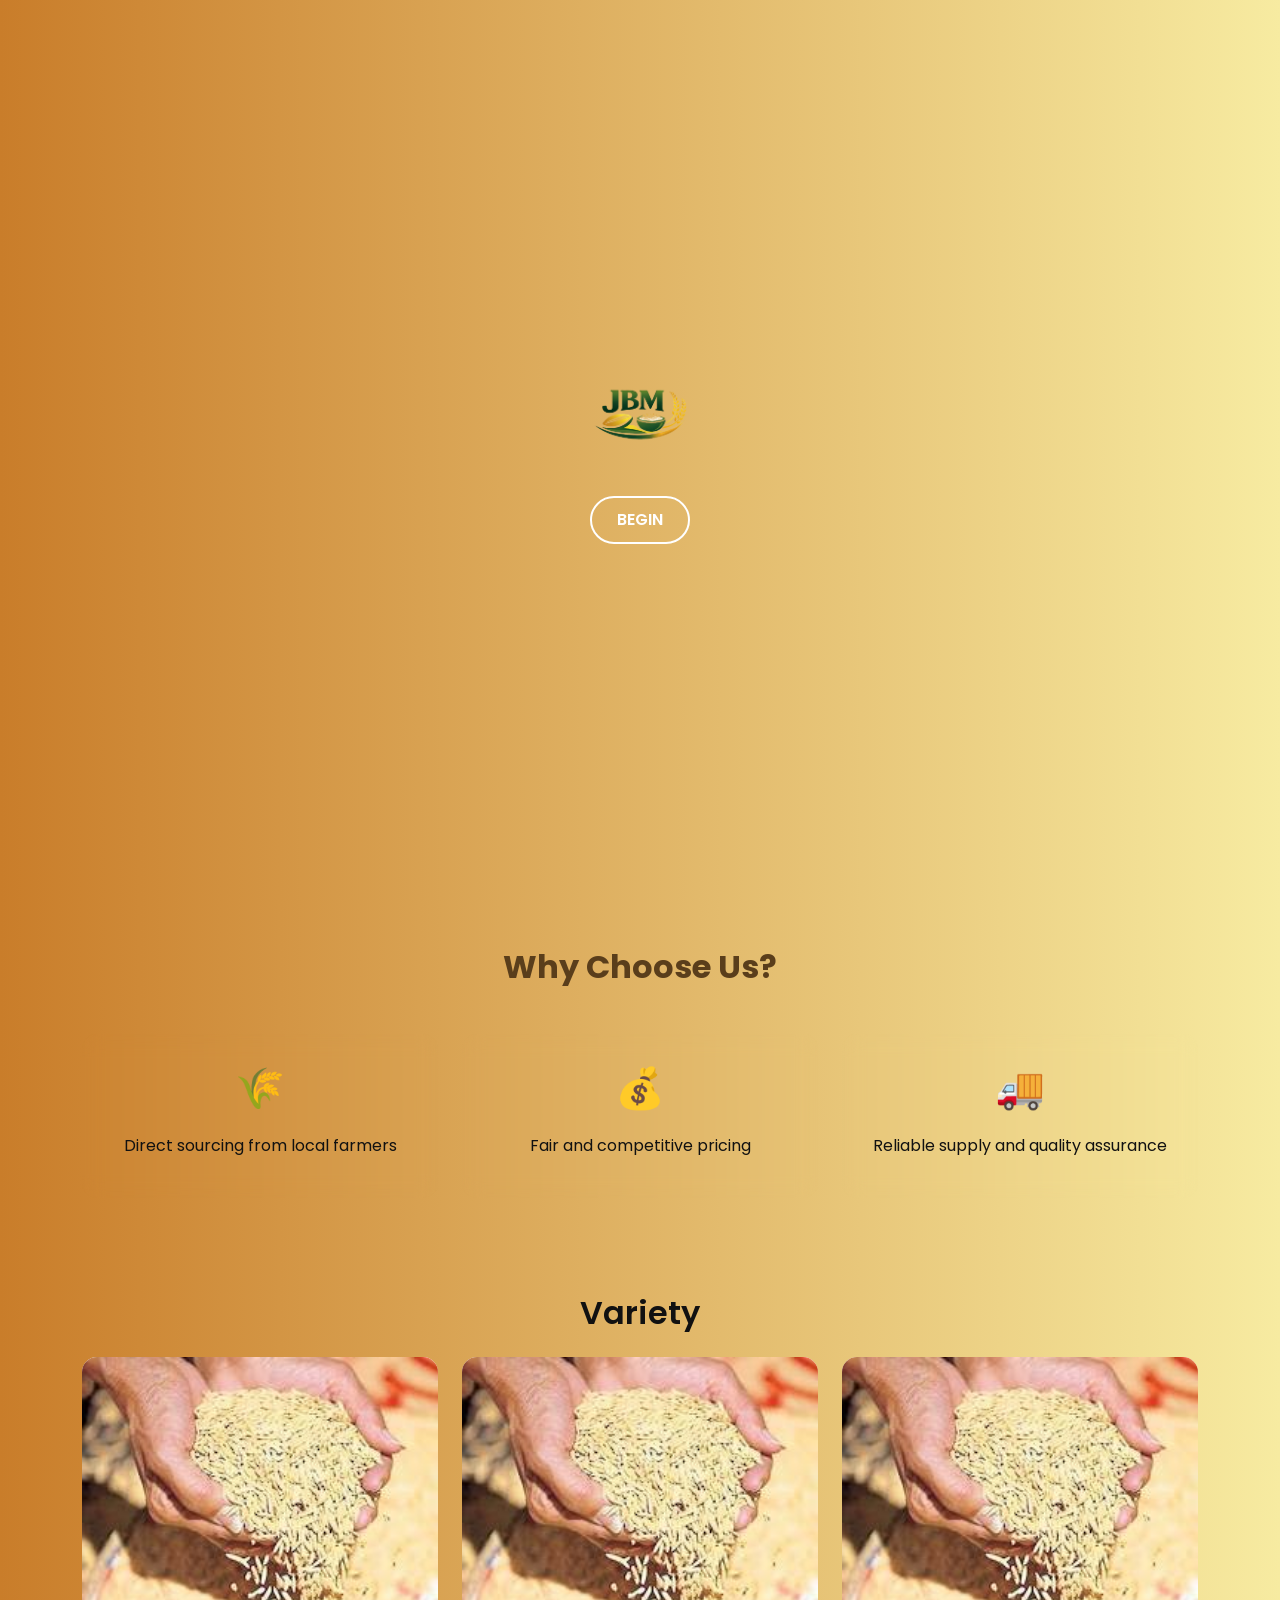
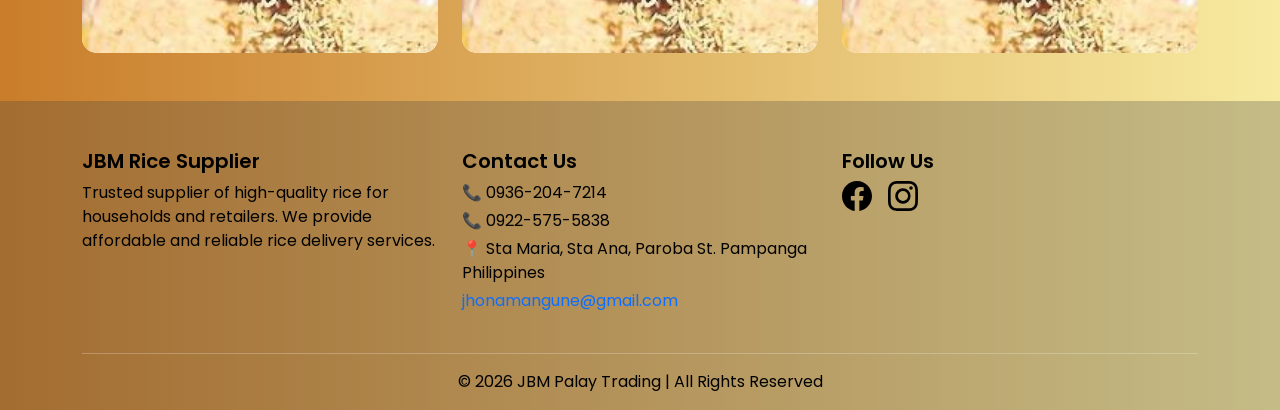
==== index.html @ cce10469 "Add files via upload" ====
<!DOCTYPE html>
<html lang="en">
<head>
  <meta charset="UTF-8">
  <meta name="viewport" content="width=device-width, initial-scale=1.0">
  <title>Home | JBM Palay Trading</title>
  <link rel="icon" type="image/png" href="logo/p5.png">

  <!-- Bootstrap -->
  <link href="https://cdn.jsdelivr.net/npm/bootstrap@5.3.2/dist/css/bootstrap.min.css" rel="stylesheet">
    <link href="https://fonts.googleapis.com/css2?family=Poppins:wght@300;400;500;600;700&display=swap" rel="stylesheet">
</head>
  <!-- Your CSS -->
  <link rel="stylesheet" href="style.css">
  <link rel="stylesheet" href="theme.css">

<body>
<!-- INTRO SCREEN -->
<div id="intro">
  <div class="intro-content">
    <img src="logo/p5.png" class="intro-logo">

    <div class="loading-dots">
      <span></span><span></span><span></span>
    </div>

    <button id="startBtn">BEGIN</button>
  </div>
</div>
<!-- NAVBAR -->
<nav class="navbar navbar-expand-lg fixed-top glass-navbar">
  <div class="container">

    <!-- Logo -->
    <a class="navbar-brand" href="#home">
  <img src="logo/p5.png" alt="JBM Logo" class="navbar-logo">
    </a>

    <!-- Hamburger -->
    <button class="navbar-toggler custom-toggler" type="button" data-bs-toggle="collapse" data-bs-target="#navbarNav">
  <span class="bar"></span>
  <span class="bar"></span>
  <span class="bar"></span>
    </button>

    <!-- Right menu -->
    <div class="collapse navbar-collapse" id="navbarNav">
  <ul class="navbar-nav ms-auto">
    <li class="nav-item"><a class="nav-link active" href="index.html">Home</a></li>
    <li class="nav-item"><a class="nav-link" href="about.html">About</a></li>
    <li class="nav-item"><a class="nav-link" href="product.html">Products</a></li>
    <li class="nav-item"><a class="nav-link" href="process.html">Process</a></li>
    <li class="nav-item"><a class="nav-link" href="contact.html">Contact</a></li>
  </ul>

  <div class="theme-toggle ms-lg-3 mt-3 mt-lg-0">
    <button id="themeToggle" class="theme-btn" type="button" aria-label="Toggle dark mode">
      🌙
    </button>
  </div>
</div>
</nav>

<!-- LOADER -->
<div id="loader">
  <img src="logo/p5.png" alt="Loading..." class="loader-logo">
</div>

<!-- HERO -->
<section id="#home" class="hero text-center text-white d-flex align-items-center">
  <div class="container">
    <div class="glass-box p-5">
      <h1 class="fw-bold">JBM Palay Trading</h1>
      <p class="lead">Welcome to our palay trading platform—your trusted partner in connecting local farmers with reliable buyers. We are committed to fair pricing, transparent transactions, and high-quality rice sourcing that supports both agricultural communities and market demands.
      </p>
    </div>
  </div>
</section>

<section class="why-section py-5 text-center">
  <div class="container">
    <h2 class="mb-5 fw-bold">Why Choose Us?</h2>

    <div class="row g-4">

      <div class="col-md-4">
        <div class="why-card p-4">
          <div class="icon mb-3">🌾</div>
          <p>Direct sourcing from local farmers</p>
        </div>
      </div>

      <div class="col-md-4">
        <div class="why-card p-4">
          <div class="icon mb-3">💰</div>
          <p>Fair and competitive pricing
          </p>
        </div>
      </div>

      <div class="col-md-4">
        <div class="why-card p-4">
          <div class="icon mb-3">🚚</div>
          <p>Reliable supply and quality assurance</p>
        </div>
      </div>

    </div>
  </div>
</section>


<section class="py-5 text-center">
  <div class="container">
    <h2 class="mb-4">Variety</h2>

    <div class="row g-4">

      <div class="col-md-4">
        <a href="product.html" class="product-link">
          <div class="card product-card">
            <img src="images/pale1.jpg" class="card-img-top">
            <div class="card-body overlay-content">
              <h5>Well Milled Rice</h5>
              <p>High quality everyday rice.</p>
            </div>
          </div>
        </a>
      </div>

      <div class="col-md-4">
        <a href="product.html" class="product-link">
          <div class="card product-card">
            <img src="images/pale1.jpg" class="card-img-top">
            <div class="card-body overlay-content">
              <h5>Premium Rice</h5>
              <p>Extra white and aromatic rice.</p>
            </div>
          </div>
        </a>
      </div>

      <div class="col-md-4">
        <a href="product.html" class="product-link">
          <div class="card product-card">
            <img src="images/pale1.jpg" class="card-img-top">
            <div class="card-body overlay-content">
              <h5>Wholesale Sacks</h5>
              <p>Perfect for retailers and resellers.</p>
            </div>
          </div>
        </a>
      </div>

    </div>
  </div>
</section>

<a href="https://m.me/jmangune" class="chat-btn" target="_blank">💬</a>


<footer class="pt-5 pb-3">
  <div class="container">
    <div class="row text-center text-md-start">

      <!-- Business Info -->
      <div class="col-md-4 mb-4">
        <h5>JBM Rice Supplier</h5>
        <p>
          Trusted supplier of high-quality rice for households and retailers.
          We provide affordable and reliable rice delivery services.
        </p>
      </div>

      <!-- Contact Info -->
      <div class="col-md-4 mb-4">
        <h5>Contact Us</h5>
        <p class="mb-1">📞 0936-204-7214</p>
        <p class="mb-1">📞 0922-575-5838</p>
        <p class="mb-1">📍 Sta Maria, Sta Ana, Paroba St. Pampanga Philippines</p>
        <p class="mb-0">
          <a href="mailto:jhonamangune@gmail.com" class="text-decoration-none">
            jhonamangune@gmail.com
          </a>
        </p>
      </div>

      <!-- Social Media -->
      <div class="col-md-4 mb-4">
        <h5>Follow Us</h5>
        <div class="d-flex gap-3 justify-content-md-start justify-content-center">
          <a href="https://www.facebook.com/jmangune"><img src="social-media/facebook.svg" width="30"></a>
          <a href="https://www.instagram.com/kimbalatbat?igsh=MTF4bXljaHZyZzZicA=="><img src="social-media/instagram.svg" width="30"></a>
        </div>
      </div>

    </div>

    <hr class="border-light">

    <div class="text-center">
      <p class="mb-0">&copy; 2026 JBM Palay Trading | All Rights Reserved</p>
    </div>
  </div>
</footer>

<script>
window.addEventListener("load", function () {
  const loader = document.getElementById("loader");

  setTimeout(() => {
    loader.classList.add("loader-hidden");
  }, 1200); // adjust speed here
});
</script>

<script>
const themeToggle = document.getElementById("themeToggle");
const savedTheme = localStorage.getItem("theme");

if (savedTheme) {
  document.body.classList.add(savedTheme);
} else {
  document.body.classList.add("light-mode");
}

function updateThemeIcon() {
  if (document.body.classList.contains("dark-mode")) {
    themeToggle.textContent = "☀️";
  } else {
    themeToggle.textContent = "🌙";
  }
}

updateThemeIcon();

themeToggle.addEventListener("click", function () {
  if (document.body.classList.contains("dark-mode")) {
    document.body.classList.remove("dark-mode");
    document.body.classList.add("light-mode");
    localStorage.setItem("theme", "light-mode");
  } else {
    document.body.classList.remove("light-mode");
    document.body.classList.add("dark-mode");
    localStorage.setItem("theme", "dark-mode");
  }

  updateThemeIcon();
});
</script>
<script>
const intro = document.getElementById("intro");
const startBtn = document.getElementById("startBtn");

/* Show START button after loading */
window.addEventListener("load", () => {
  setTimeout(() => {
    document.querySelector(".loading-dots").style.display = "none";
    startBtn.style.display = "inline-block";
  }, 1500); // loading time
});

/* Click START */
startBtn.addEventListener("click", () => {
  intro.classList.add("intro-hidden");
});

/* NAVBAR LOGO CLICK EFFECT */
document.querySelectorAll(".navbar-brand").forEach(logo => {
  logo.addEventListener("click", function (e) {
    e.preventDefault();

    intro.classList.remove("intro-hidden");
    document.querySelector(".loading-dots").style.display = "flex";
    startBtn.style.display = "none";

    setTimeout(() => {
      window.location.href = "index.html";
    }, 1000);
  });
});
</script>

<script src="https://cdn.jsdelivr.net/npm/bootstrap@5.3.2/dist/js/bootstrap.bundle.min.js"></script>

</body>
</head>
---- style.css ----
html{
  scroll-behavior: smooth;
}
body {
  font-family: 'Poppins', sans-serif;
  height: 200vh;
  background: linear-gradient(90deg, #C97D2A, #F7EBA1);
  transition: background 0.4s ease, color 0.4s ease;
}
/* Theme button */
.theme-btn {
  border: none;
  background: rgba(255, 255, 255, 0.2);
  backdrop-filter: blur(10px);
  -webkit-backdrop-filter: blur(10px);
  width: 44px;
  height: 44px;
  border-radius: 50%;
  font-size: 20px;
  cursor: pointer;
  transition: all 0.3s ease;
}
h1, h2, h3, h4, h5 {
  font-weight: 600;
}

p {
  font-weight: 400;
}

/* GLASS NAVBAR */
.glass-navbar {
  background: rgba(255, 255, 255, 0.15);
  backdrop-filter: blur(12px);
  -webkit-backdrop-filter: blur(12px);
  border-bottom: 1px solid rgba(255, 255, 255, 0.2);
  box-shadow: 0 4px 30px rgba(0, 0, 0, 0.1);
}
.navbar-brand{
  cursor: pointer;
}
/* Brand + links */
.glass-navbar .navbar-brand {
  color: #1f1f1f;
  font-weight: 600;
  padding: 0;
  display: flex;
  align-items: center;
}

.glass-navbar .navbar-brand:hover {
  color: #C97D2A;
}

.glass-navbar .nav-link {
  color: #000000;
  font-weight: 500;
  padding: 6px 12px;
  border-radius: 8px;
  transition: all 0.3s ease;
}

/* Hover */
.glass-navbar .nav-link:hover {
  color: #fff;
  background: rgba(201, 125, 42, 0.8);
}

/* Active link */
.glass-navbar .nav-link.active {
  color: #fff;
  background: #C97D2A;
  border-radius: 8px;
}

/* Glass box */
.glass-box {
  background: rgba(255, 255, 255, 0.15);
  backdrop-filter: blur(12px);
  -webkit-backdrop-filter: blur(12px);
  border-radius: 15px;
  border: 1px solid rgba(255, 255, 255, 0.3);
  box-shadow: 0 4px 30px rgba(0, 0, 0, 0.2);
  max-width: 700px;
  margin: auto;
}

/* HAMBURGER */
.custom-toggler,
.navbar-toggler {
  border: none;
  box-shadow: none;
  outline: none;
}

.navbar-toggler-icon {
  filter: invert(1);
  background-image: url("data:image/svg+xml,%3csvg xmlns='http://www.w3.org/2000/svg' viewBox='0 0 30 30'%3e%3cpath stroke='black' stroke-width='2' d='M4 7h22M4 15h22M4 23h22'/%3e%3c/svg%3e") !important;
}

.custom-toggler .bar {
  display: block;
  width: 28px;
  height: 3px;
  margin: 6px auto;
  background-color: #000;
  transition: all 0.3s ease;
  border-radius: 3px;
}

.navbar-toggler[aria-expanded="true"] .bar:nth-child(1) {
  transform: translateY(9px) rotate(45deg);
}

.navbar-toggler[aria-expanded="true"] .bar:nth-child(2) {
  opacity: 0;
}

.navbar-toggler[aria-expanded="true"] .bar:nth-child(3) {
  transform: translateY(-9px) rotate(-45deg);
}

/* LOGO */
.navbar-logo {
  height: 65px;
  width: auto;
  object-fit: contain;
}

.navbar-logo:hover {
  transform: scale(1.05);
  transition: 0.3s ease;
}

/* HERO SECTION */
.hero {
  display: flex;
  align-items: center;
  justify-content: center;
  height: 100vh;
  background: url('images/bg.jpg') center/cover no-repeat;
  position: relative;
  overflow: hidden;
}

.hero::before {
  content: "";
  position: absolute;
  inset: 0;
}

/* Hero content */
.hero-content {
  position: relative;
  z-index: 1;
  text-align: center;
  color: #fff;
  background: rgba(255, 255, 255, 0.15);
  backdrop-filter: blur(12px);
  -webkit-backdrop-filter: blur(12px);
  border: 1px solid rgba(255, 255, 255, 0.3);
  border-radius: 15px;
  padding: 50px;
  max-width: 700px;
  box-shadow: 0 10px 30px rgba(0, 0, 0, 0.2);
}

.hero-content h1 {
  font-size: 3rem;
  font-weight: 700;
}

.hero-content p {
  font-size: 1.2rem;
  margin-top: 10px;
  opacity: 0.9;
}

.hero-content .btn {
  margin-top: 20px;
}

/* ABOUT CAROUSEL */
#aboutCarousel .carousel-item {
  transition: opacity 0.6s ease-in-out;
}

#aboutCarousel .carousel-item img {
  transform: scale(1.02);
  transition: transform 0.8s ease;
}

.about-img {
  height: 380px;
  object-fit: cover;
  border-radius: 15px;
  box-shadow: 0 10px 25px rgba(0, 0, 0, 0.15);
}

/* WHY SECTION */
.why-card {
  backdrop-filter: blur(10px);
  -webkit-backdrop-filter: blur(10px);
  border-radius: 15px;
  transition: all 0.3s ease;
  height: 100%;
}

.why-card:hover {
  transform: translateY(-10px);
  box-shadow: 0 10px 25px rgba(0, 0, 0, 0.1);
}

.why-card .icon {
  font-size: 40px;
}

.why-section h2 {
  color: #5a3e1b;
}

.why-card h5 {
  font-weight: 600;
  margin-bottom: 10px;
}

/* PRODUCTS */
.product-link {
  text-decoration: none;
  color: inherit;
}

.product-card {
  position: relative;
  overflow: hidden;
  border: none;
  border-radius: 15px;
}

.product-card img {
  width: 100%;
  display: block;
  transition: transform 0.4s ease;
}

.product-card:hover img {
  transform: scale(1.05);
}

.overlay-content {
  position: absolute;
  bottom: 0;
  left: 0;
  width: 100%;
  background: rgba(255, 255, 255, 0.15);
  backdrop-filter: blur(12px);
  -webkit-backdrop-filter: blur(12px);
  padding: 20px;
  text-align: center;
  transform: translateY(100%);
  transition: transform 0.4s ease;
}

.product-card:hover .overlay-content {
  transform: translateY(0);
}

/* ABOUT PAGE HEADER */
.about-header {
  background: #198754;
  color: white;
  padding: 60px 0;
}

/* GENERAL IMAGE */
img {
  display: block;
  margin-left: auto;
  margin-right: auto;
}

.portrait-img {
  width: 250px;
  height: 350px;
  object-fit: cover;
}

/* FOOTER */
footer {
  background: #41414147;
  color: rgb(0, 0, 0);
  text-align: center;
  padding: 15px;
}

/* LOADER SCREEN */
#loader {
  position: fixed;
  top: 0;
  left: 0;
  width: 100%;
  height: 100vh;
  background: linear-gradient(90deg, #C97D2A, #F7EBA1);
  display: flex;
  align-items: center;
  justify-content: center;
  z-index: 9999;
}

/* LOGO ANIMATION */
.loader-logo {
  width: 120px;
  animation: pulse 1.2s infinite;
}

@keyframes pulse {
  0% {
    transform: scale(1);
    opacity: 1;
  }
  50% {
    transform: scale(1.1);
    opacity: 0.7;
  }
  100% {
    transform: scale(1);
    opacity: 1;
  }
}

/* FADE OUT */
.loader-hidden {
  opacity: 0;
  visibility: hidden;
  transition: all 0.6s ease;
}

/* CHAT BUTTON */
.chat-btn {
  position: fixed;
  bottom: 20px;
  right: 20px;
  background: #C97D2A;
  color: #fff;
  padding: 15px;
  border-radius: 50%;
  font-size: 20px;
  z-index: 999;
}
---- theme.css ----
/* ===============================
   GLOBAL THEME (LIGHT + DARK)
================================= */

html {
  scroll-behavior: smooth;
}

/* LIGHT MODE */
body.light-mode {
  background: linear-gradient(90deg, #C97D2A, #F7EBA1);
  color: #111;
}

/* DARK MODE */
body.dark-mode {
  background: linear-gradient(90deg, #1f1f1f, #2e2e2e);
  color: #f5f5f5;
  transition: all 0.4s ease;
}

/* ===============================
   NAVBAR
================================= */
body.dark-mode .glass-navbar {
  background: rgba(20, 20, 20, 0.45);
  border-bottom: 1px solid rgba(255,255,255,0.08);
}

body.dark-mode .glass-navbar .nav-link {
  color: #f5f5f5;
}

body.dark-mode .glass-navbar .nav-link:hover {
  background: rgba(201,125,42,0.9);
  color: #fff;
}

body.dark-mode .glass-navbar .nav-link.active {
  background: #C97D2A;
  color: #fff;
}

body.dark-mode .custom-toggler .bar {
  background-color: #fff;
}

/* ===============================
   GLASS / CARDS
================================= */
body.dark-mode .glass-box,
body.dark-mode .product-card,
body.dark-mode .variety-card,
body.dark-mode .process-text-box,
body.dark-mode .process-media-box,
body.dark-mode .management-card,
body.dark-mode .overlay-content,
body.dark-mode .glass-modal {
  background: rgba(255,255,255,0.08) !important;
  color: #f5f5f5 !important;
  border-color: rgba(255,255,255,0.12) !important;
}

/* ===============================
   TEXT FIX
================================= */
body.dark-mode h1,
body.dark-mode h2,
body.dark-mode h3,
body.dark-mode h4,
body.dark-mode h5,
body.dark-mode p,
body.dark-mode li,
body.dark-mode span,
body.dark-mode a,
body.dark-mode label {
  color: #f5f5f5 !important;
}

/* ===============================
   FORMS
================================= */
body.dark-mode .form-control {
  background: rgba(255,255,255,0.08);
  color: #fff;
}

body.dark-mode .form-control::placeholder {
  color: #ccc;
}

/* ===============================
   MODALS / POPUPS
================================= */
body.dark-mode .modal-content,
body.dark-mode .popup-box {
  background: rgba(30,30,30,0.95);
  color: #fff;
}

body.dark-mode .btn-close {
  filter: invert(1);
}

/* ===============================
   BUTTONS
================================= */
body.dark-mode .btn,
body.dark-mode .btn-dark,
body.dark-mode .btn-order,
body.dark-mode .btn-nav {
  background: #C97D2A;
  color: #fff;
}

/* ===============================
   LOADER
================================= */
body.dark-mode #loader {
  background: linear-gradient(90deg, #1f1f1f, #2e2e2e);
}

/* ===============================
   CHAT BUTTON
================================= */
body.dark-mode .chat-btn {
  background: #C97D2A;
  color: #fff;
}

/* ===============================
   FOOTER
================================= */
body.dark-mode footer {
  background: rgba(15,15,15,0.6);
  color: #f5f5f5;
}

body.dark-mode footer a {
  color: #f5f5f5;
}

body.dark-mode footer a:hover {
  color: #fff;
}

body.dark-mode footer hr {
  border-color: rgba(255,255,255,0.15);
}
body.dark-mode .hero::before {
  background: linear-gradient(
    to bottom,
    rgba(0,0,0,0.7),
    rgba(0,0,0,0.5)
  );
}
/* ===============================
   INTRO SCREEN
================================= */

#intro {
  position: fixed;
  top: 0;
  left: 0;
  width: 100%;
  height: 100vh;
  background: linear-gradient(90deg, #C97D2A, #F7EBA1);
  display: flex;
  align-items: center;
  justify-content: center;
  z-index: 99999;
  transition: opacity 0.6s ease;
}

/* Dark mode */
body.dark-mode #intro {
  background: linear-gradient(90deg, #1f1f1f, #2e2e2e);
}

.intro-content {
  text-align: center;
}

/* Logo */
.intro-logo {
  width: 120px;
  margin-bottom: 20px;
  animation: pulse 1.2s infinite;
}

/* LOADING DOTS */
.loading-dots {
  display: flex;
  justify-content: center;
  gap: 6px;
  margin-bottom: 20px;
}

.loading-dots span {
  width: 10px;
  height: 10px;
  background: #fff;
  border-radius: 50%;
  animation: bounce 0.6s infinite alternate;
}

.loading-dots span:nth-child(2) {
  animation-delay: 0.2s;
}

.loading-dots span:nth-child(3) {
  animation-delay: 0.4s;
}

@keyframes bounce {
  from { transform: translateY(0); opacity: 0.5; }
  to { transform: translateY(-10px); opacity: 1; }
}

/* START BUTTON */
#startBtn {
  display: none;
  background: transparent;
  border: 2px solid #fff;
  color: #fff;
  padding: 10px 25px;
  font-weight: 600;
  border-radius: 30px;
  cursor: pointer;
  transition: 0.3s;
}

#startBtn:hover {
  background: #fff;
  color: #000;
}

/* Hide intro */
.intro-hidden {
  opacity: 0;
  pointer-events: none;
}
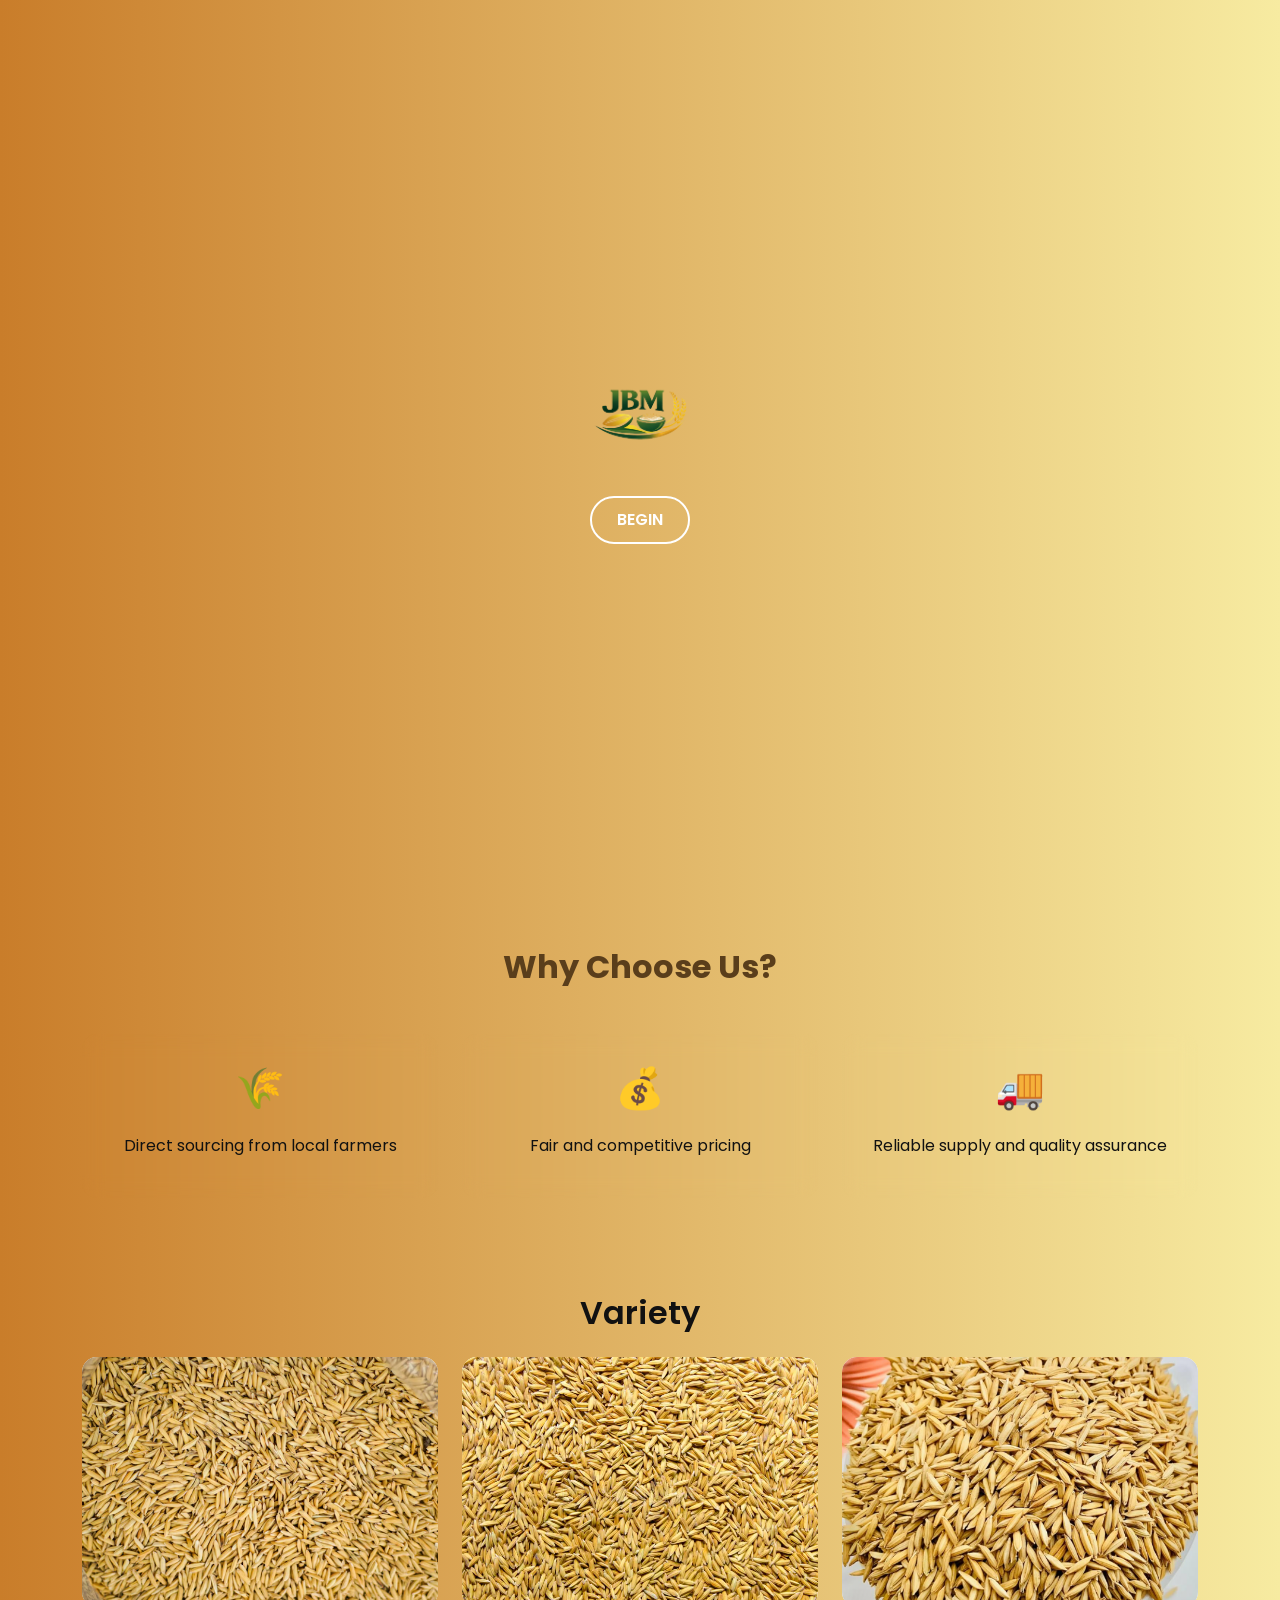
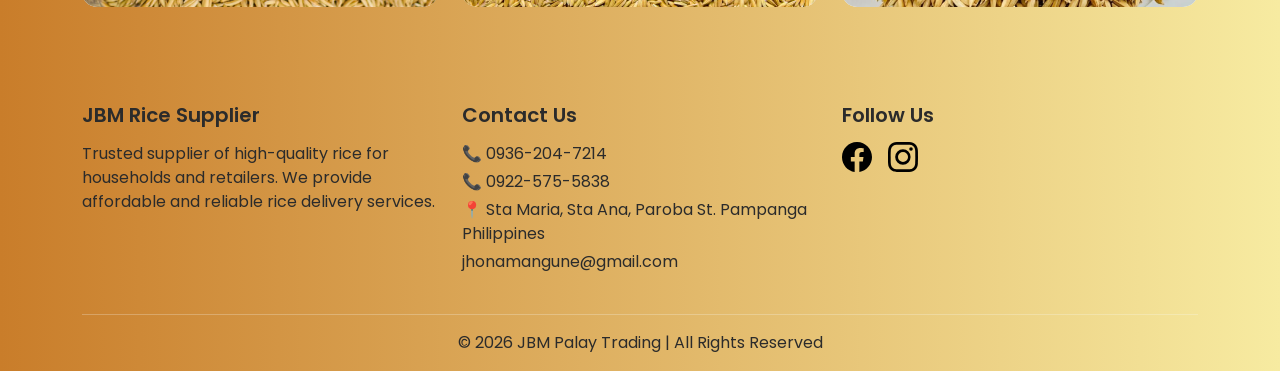
==== commit e8817995: "Add files via upload" ====
--- a/index.html
+++ b/index.html
@@ -71,8 +71,7 @@
   <div class="container">
     <div class="glass-box p-5">
       <h1 class="fw-bold">JBM Palay Trading</h1>
-      <p class="lead">Welcome to our palay trading platform—your trusted partner in connecting local farmers with reliable buyers. We are committed to fair pricing, transparent transactions, and high-quality rice sourcing that supports both agricultural communities and market demands.
-      </p>
+      <p class="lead">Your trusted partner in quality palay trading, connecting farmers and buyers with fair and reliable transactions.
     </div>
   </div>
 </section>
@@ -113,28 +112,29 @@
 <section class="py-5 text-center">
   <div class="container">
     <h2 class="mb-4">Variety</h2>
-
+    
     <div class="row g-4">
 
       <div class="col-md-4">
         <a href="product.html" class="product-link">
           <div class="card product-card">
-            <img src="images/pale1.jpg" class="card-img-top">
+            <img src="images/436.png" class="card-img-top"> 
             <div class="card-body overlay-content">
-              <h5>Well Milled Rice</h5>
-              <p>High quality everyday rice.</p>
+              <h5>RC 436</h5>
+              <p>High-yield and excellent grain quality.</p>
             </div>
           </div>
         </a>
       </div>
 
+
       <div class="col-md-4">
         <a href="product.html" class="product-link">
           <div class="card product-card">
-            <img src="images/pale1.jpg" class="card-img-top">
+            <img src="images/s480.png" class="card-img-top">
             <div class="card-body overlay-content">
-              <h5>Premium Rice</h5>
-              <p>Extra white and aromatic rice.</p>
+              <h5>RC 480</h5>
+              <p>Strong and reliable harvest variety.</p>
             </div>
           </div>
         </a>
@@ -143,10 +143,10 @@
       <div class="col-md-4">
         <a href="product.html" class="product-link">
           <div class="card product-card">
-            <img src="images/pale1.jpg" class="card-img-top">
+            <img src="images/s222.png" class="card-img-top">
             <div class="card-body overlay-content">
-              <h5>Wholesale Sacks</h5>
-              <p>Perfect for retailers and resellers.</p>
+              <h5>RC 222</h5>
+              <p>Consistent grains with fine texture.</p>
             </div>
           </div>
         </a>
@@ -201,18 +201,18 @@
     <div class="text-center">
       <p class="mb-0">&copy; 2026 JBM Palay Trading | All Rights Reserved</p>
     </div>
-  </div>
-</footer>
-
+  </footer>
+</div>
+  
 <script>
 window.addEventListener("load", function () {
   const loader = document.getElementById("loader");
-
   setTimeout(() => {
-    loader.classList.add("loader-hidden");
-  }, 1200); // adjust speed here
+    loader.classList.add("loader-hidden");   // hide loader
+  }, 1200); // adjust delay if needed
 });
 </script>
+
 
 <script>
 const themeToggle = document.getElementById("themeToggle");
@@ -252,34 +252,39 @@
 const intro = document.getElementById("intro");
 const startBtn = document.getElementById("startBtn");
 
-/* Show START button after loading */
+// Always reset introDismissed when testing in VS Code Live Server
+localStorage.removeItem("introDismissed");
+
+// Show START button after loading
 window.addEventListener("load", () => {
   setTimeout(() => {
     document.querySelector(".loading-dots").style.display = "none";
     startBtn.style.display = "inline-block";
-  }, 1500); // loading time
-});
-
-/* Click START */
+  }, 1500);
+});
+
+// Click START
 startBtn.addEventListener("click", () => {
   intro.classList.add("intro-hidden");
-});
-
-/* NAVBAR LOGO CLICK EFFECT */
+  localStorage.setItem("introDismissed", "true");
+
+  // Optional: remove intro after fade completes
+  setTimeout(() => {
+    intro.style.display = "none";
+  }, 800); // match CSS transition
+});
+
+// NAVBAR LOGO CLICK EFFECT
 document.querySelectorAll(".navbar-brand").forEach(logo => {
   logo.addEventListener("click", function (e) {
     e.preventDefault();
-
-    intro.classList.remove("intro-hidden");
-    document.querySelector(".loading-dots").style.display = "flex";
-    startBtn.style.display = "none";
-
-    setTimeout(() => {
-      window.location.href = "index.html";
-    }, 1000);
+    // Scroll smoothly to hero section instead of showing intro
+    document.querySelector(".hero").scrollIntoView({ behavior: "smooth" });
   });
 });
 </script>
+
+
 
 <script src="https://cdn.jsdelivr.net/npm/bootstrap@5.3.2/dist/js/bootstrap.bundle.min.js"></script>
 
--- a/style.css
+++ b/style.css
@@ -236,6 +236,13 @@
   border: none;
   border-radius: 15px;
 }
+/* Force all variety images to same size */
+.product-card .card-img-top {
+  width: 100%;
+  height: 250px;          /* fixed height */
+  object-fit: cover;      /* crop/zoom to fit */
+  border-radius: 12px;    /* optional rounded corners */
+}
 
 .product-card img {
   width: 100%;
@@ -285,14 +292,45 @@
   object-fit: cover;
 }
 
-/* FOOTER */
+/* Footer base */
 footer {
-  background: #41414147;
-  color: rgb(0, 0, 0);
-  text-align: center;
-  padding: 15px;
-}
-
+  background: linear-gradient(90deg, #C97D2A, #F7EBA1);
+  color: #2b2b2b;
+  padding-top: 50px;
+  padding-bottom: 20px;
+}
+
+/* Footer headings */
+footer h5 {
+  font-weight: 600;
+  margin-bottom: 15px;
+}
+
+/* Footer links */
+footer a {
+  color: #2b2b2b;
+  text-decoration: none;
+  transition: 0.3s ease;
+}
+
+footer a:hover {
+  color: #000;
+  text-decoration: underline;
+}
+
+/* Social icons */
+footer img {
+  transition: transform 0.3s ease;
+}
+
+footer img:hover {
+  transform: scale(1.2);
+}
+
+/* Divider */
+footer hr {
+  border-color: rgba(0, 0, 0, 0.2);
+}
 /* LOADER SCREEN */
 #loader {
   position: fixed;
@@ -335,6 +373,7 @@
   transition: all 0.6s ease;
 }
 
+
 /* CHAT BUTTON */
 .chat-btn {
   position: fixed;
@@ -346,4 +385,10 @@
   border-radius: 50%;
   font-size: 20px;
   z-index: 999;
-}+}
+/* Smooth fade-out for intro */
+.intro-hidden {
+  opacity: 0;
+  visibility: hidden;
+  transition: opacity 0.8s ease, visibility 0.8s ease;
+}
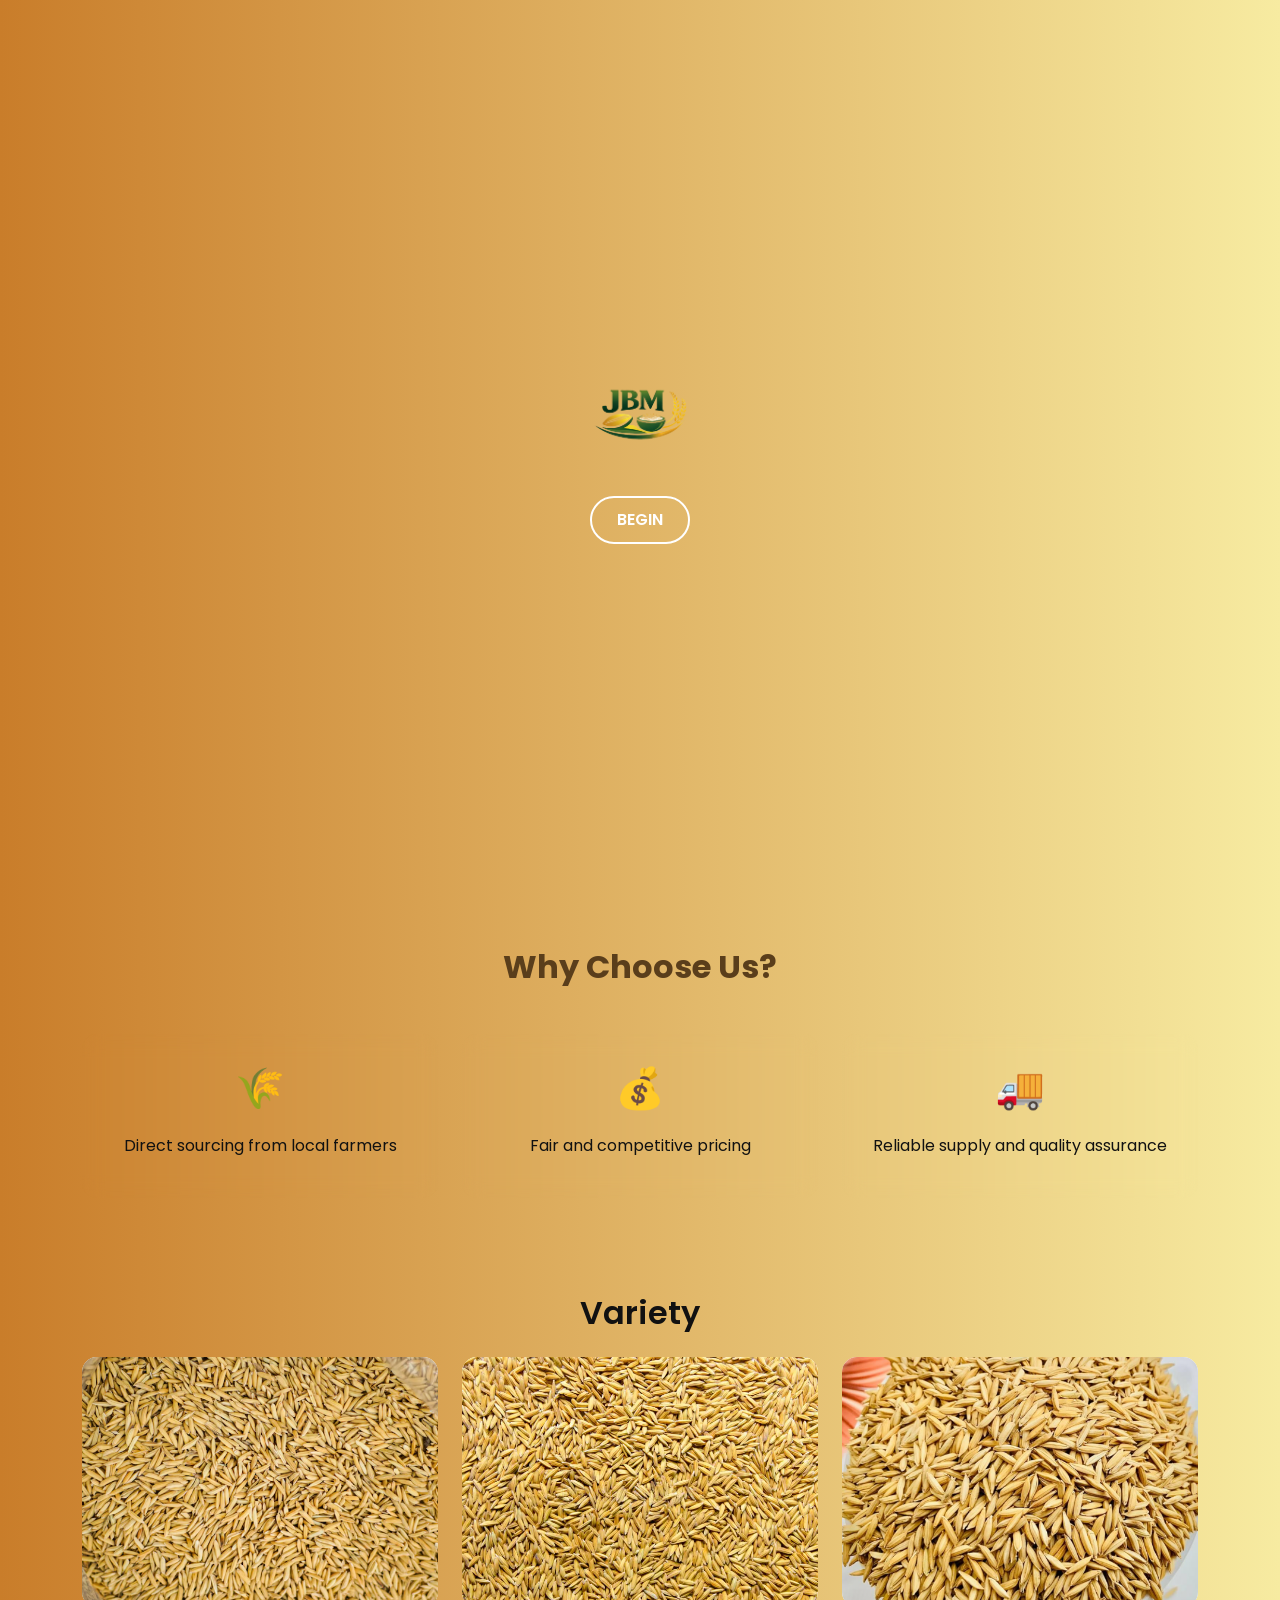
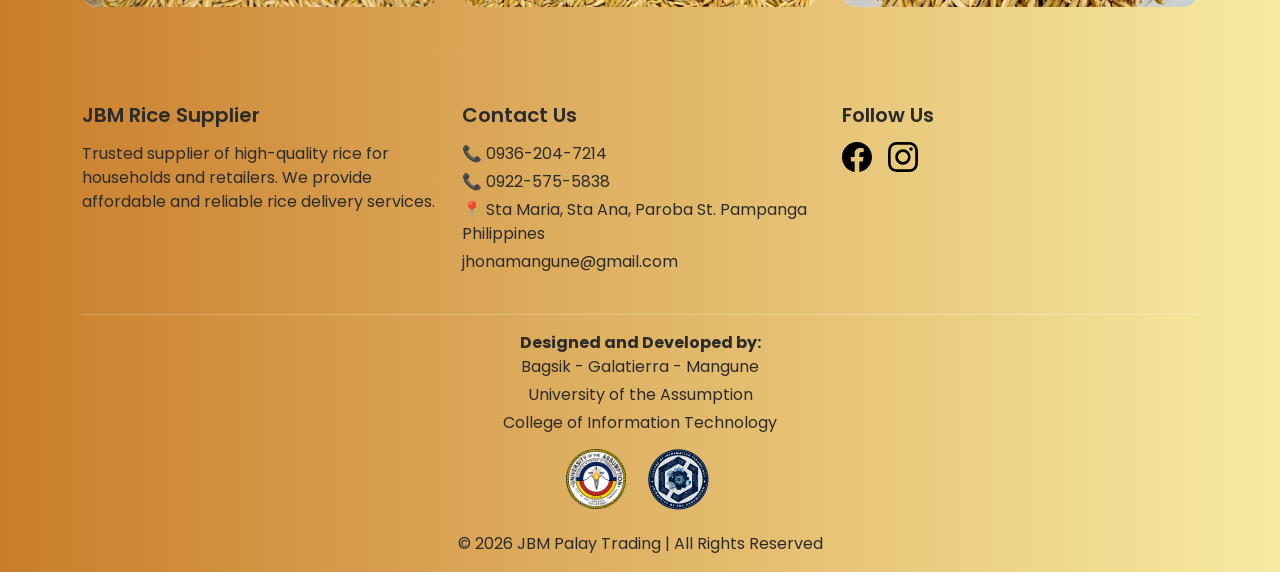
==== commit de8bbfee: "Add files via upload" ====
--- a/index.html
+++ b/index.html
@@ -196,11 +196,42 @@
 
     </div>
 
-    <hr class="border-light">
-
-    <div class="text-center">
-      <p class="mb-0">&copy; 2026 JBM Palay Trading | All Rights Reserved</p>
-    </div>
+<hr class="border-light">
+
+<!-- Developer Credits -->
+<div class="text-center footer-credit mb-3">
+  <p class="mb-1">
+    <strong>Designed and Developed by:</strong><br>
+    Bagsik - Galatierra - Mangune
+  </p>
+
+  <p class="mb-1">
+    <a href="https://web.ua.edu.ph/" target="_blank">
+      University of the Assumption
+    </a>
+  </p>
+
+  <p class="mb-2">
+    <a href="https://ua-cit.com/" target="_blank">
+      College of Information Technology
+    </a>
+  </p>
+
+<!--logos-->
+<div class="d-flex justify-content-center align-items-center gap-3">
+    <a href="https://web.ua.edu.ph/" target="_blank">
+        <img src="images/ua-logo.png" alt="UA Logo" class="footer-logo ua">
+    </a>
+
+    <a href="https://ua-cit.com/" target="_blank">
+        <img src="images/cit_logo.png" alt="CIT Logo" class="footer-logo cit">
+    </a>
+</div>
+</div>
+
+<div class="text-center">
+  <p class="mb-0">&copy; 2026 JBM Palay Trading | All Rights Reserved</p>
+</div>
   </footer>
 </div>
   
--- a/style.css
+++ b/style.css
@@ -331,6 +331,30 @@
 footer hr {
   border-color: rgba(0, 0, 0, 0.2);
 }
+.footer-logo {
+    width: 70px;
+    height: 70px;
+    object-fit: contain;
+    display: block;
+}
+
+
+.footer-logo:hover {
+    transform: scale(1.1);
+}
+
+
+.footer-logo.ua {
+    width: 60px;
+    height: 60px;
+}
+
+.footer-logo.cit {
+    width: 73px;  
+    height: 73px;
+    object-fit: contain;
+}
+
 /* LOADER SCREEN */
 #loader {
   position: fixed;
@@ -392,3 +416,12 @@
   visibility: hidden;
   transition: opacity 0.8s ease, visibility 0.8s ease;
 }
+/* Social icons fix */
+body.light-mode .social-icon {
+  filter: none;              /* keep original (black) in light mode */
+}
+
+body.dark-mode .social-icon {
+  filter: invert(1) brightness(2); /* turn black icons into white */
+}
+
--- a/theme.css
+++ b/theme.css
@@ -239,4 +239,23 @@
 .intro-hidden {
   opacity: 0;
   pointer-events: none;
-}+}
+/* Force Owner & Assistant + Nav buttons to solid black in dark mode */
+body.dark-mode .btn-order,
+body.dark-mode .btn-nav {
+  background: #000 !important;   /* solid black */
+  color: #fff !important;        /* white text */
+  border: none !important;
+}
+
+/* Light mode: keep original black */
+body.light-mode img[src*="facebook.svg"],
+body.light-mode img[src*="instagram.svg"] {
+  filter: none;
+}
+
+/* Dark mode: invert to white */
+body.dark-mode img[src*="facebook.svg"],
+body.dark-mode img[src*="instagram.svg"] {
+  filter: invert(1) brightness(2);
+}
